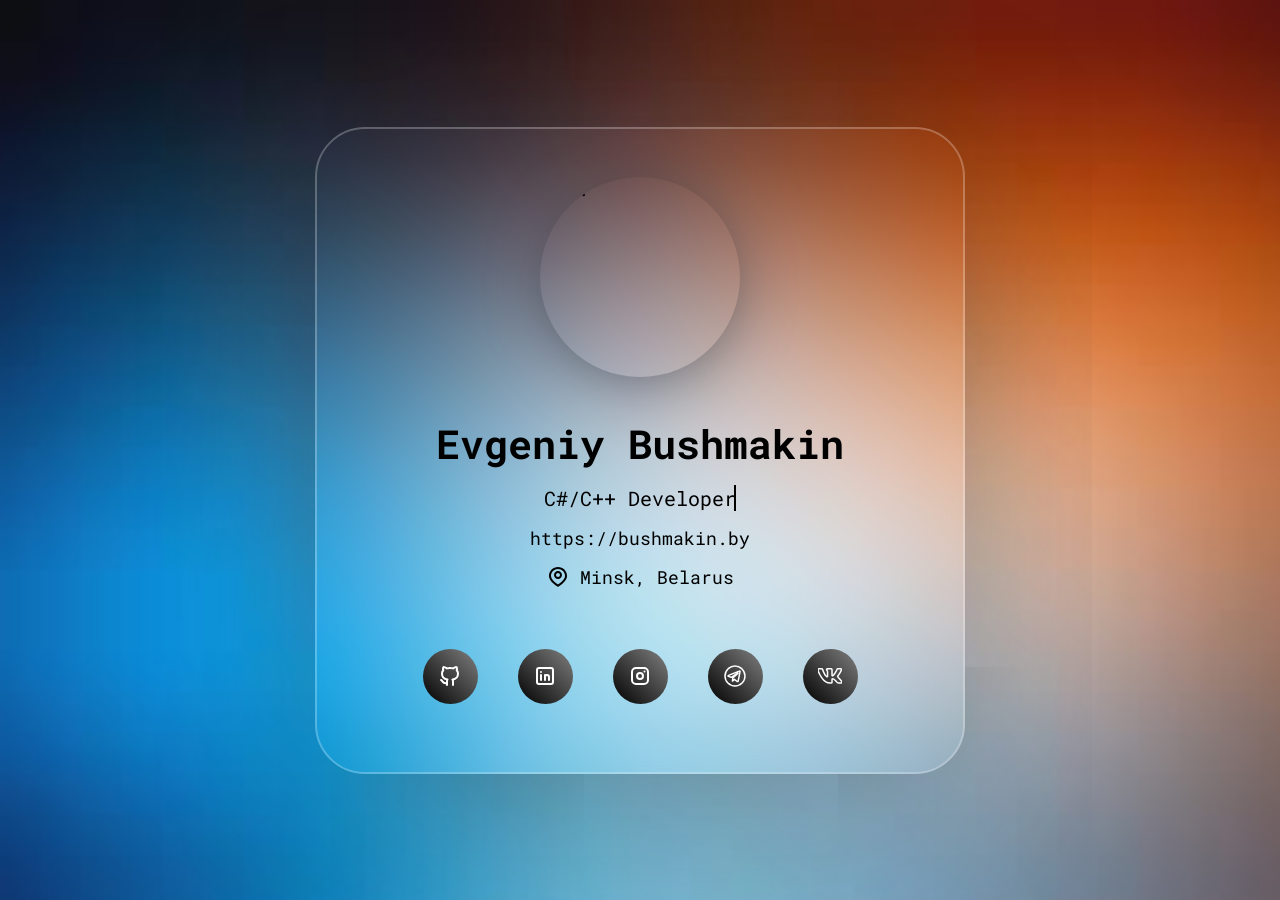
==== index.html @ 01cc4bee "Rename MyPage.html to index.html" ====
<!DOCTYPE html>
<html lang="en">
<head>
    <meta charset="UTF-8">
    <meta http-equiv="X-UA-Compatible" content="IE=edge">
    <meta name="viewport" content="width=device-width, initial-scale=1.0">
    <link rel="stylesheet" href="reset.css">
    <link rel="stylesheet" href="style.css">
    <script src="Scripts/codewarsApi.js"></script>
    <title>Evgeniy Profile</title>
</head>
<body>
    <div id="notification">Имя пользователя скопировано! @EvgexaForblane</div>
        <div class="profile-card">
            <figure class="profile-card__image">
                <img src="https://sun9-56.userapi.com/impf/S1EV42cPylP68w6ofFE7kZJzTpVVm1pBR61wTw/-gTYoeBDWHw.jpg?size=2560x1920&quality=96&sign=3553ef12aa0605942cd1f2903df07ab4&type=album" alt="...">
            </figure>
        <div class="profile-card__description">
                <h1>Evgeniy Bushmakin</h1>
            <div>
                <h2 class="profile-card__description__jobtitle">C#/C++ Developer</h2>
            </div>
            <div>
                <h3><a href ="https://nqaa.by">https://bushmakin.by</a></h3>
            </div>
            <div style="display: flex; align-items: center; gap: 10px; justify-content: center;">
                <svg fill="#000000" width="24px" height="24px" viewBox="0 0 24 24" id="Layer_1" data-name="Layer 1" xmlns="http://www.w3.org/2000/svg"><title>Telegram Glyph</title><path d="M12,2 C16.9705627,2 21,5.98572446 21,10.9023647 C21,14.1558559 18.2776716,17.5957933 12.9482526,21.3431516 L12,22 L11.4277959,21.6050955 C5.85042064,17.7558913 3,14.2315185 3,10.9023647 C3,5.98572446 7.02943725,2 12,2 Z M12,3.97830328 C8.13400675,3.97830328 5,7.07831119 5,10.9023647 C5,13.3048538 7.29671943,16.236445 12,19.5818284 C16.7032806,16.236445 19,13.3048538 19,10.9023647 C19,7.07831119 15.8659932,3.97830328 12,3.97830328 Z M12,6 C14.209139,6 16,7.790861 16,10 C16,12.209139 14.209139,14 12,14 C9.790861,14 8,12.209139 8,10 C8,7.790861 9.790861,6 12,6 Z M12,8 C10.8954305,8 10,8.8954305 10,10 C10,11.1045695 10.8954305,12 12,12 C13.1045695,12 14,11.1045695 14,10 C14,8.8954305 13.1045695,8 12,8 Z"/></svg>
                <span>Minsk, Belarus</span>
            </div>
        </div>

        <div class="profile-card__social">
            <a href="https://github.com/evgeniybushmakin" class="GitHub">
                <svg xmlns="http://www.w3.org/2000/svg" class="icon icon-tabler icon-tabler-brand-github" width="24" height="24" viewBox="0 0 24 24" stroke-width="2" stroke="currentColor" fill="none" stroke-linecap="round" stroke-linejoin="round">
                    <path stroke="none" d="M0 0h24v24H0z" fill="none"></path>
                    <path d="M9 19c-4.3 1.4 -4.3 -2.5 -6 -3m12 5v-3.5c0 -1 .1 -1.4 -.5 -2c2.8 -.3 5.5 -1.4 5.5 -6a4.6 4.6 0 0 0 -1.3 -3.2a4.2 4.2 0 0 0 -.1 -3.2s-1.1 -.3 -3.5 1.3a12.3 12.3 0 0 0 -6.2 0c-2.4 -1.6 -3.5 -1.3 -3.5 -1.3a4.2 4.2 0 0 0 -.1 3.2a4.6 4.6 0 0 0 -1.3 3.2c0 4.6 2.7 5.7 5.5 6c-.6 .6 -.6 1.2 -.5 2v3.5"></path>
                </svg>
            </a>
            <a href="https://www.linkedin.com/in/evgeniy-bushmakin/" class="LinkedIn">
                <svg xmlns="http://www.w3.org/2000/svg" class="icon icon-tabler icon-tabler-brand-linkedin" width="24" height="24" viewBox="0 0 24 24" stroke-width="2" stroke="currentColor" fill="none" stroke-linecap="round" stroke-linejoin="round">
                    <path stroke="none" d="M0 0h24v24H0z" fill="none"></path>
                    <rect x="4" y="4" width="16" height="16" rx="2"></rect>
                    <line x1="8" y1="11" x2="8" y2="16"></line>
                    <line x1="8" y1="8" x2="8" y2="8.01"></line>
                    <line x1="12" y1="16" x2="12" y2="11"></line>
                    <path d="M16 16v-3a2 2 0 0 0 -4 0"></path>
                </svg>
            </a>
            <a href="https://www.instagram.com/evgeniy_bushmakin/" class="Instagram">
                <svg xmlns="http://www.w3.org/2000/svg" class="icon icon-tabler icon-tabler-brand-instagram" width="24" height="24" viewBox="0 0 24 24" stroke-width="2" stroke="currentColor" fill="none" stroke-linecap="round" stroke-linejoin="round">
                    <path stroke="none" d="M0 0h24v24H0z" fill="none"></path>
                    <rect x="4" y="4" width="16" height="16" rx="4"></rect>
                    <circle cx="12" cy="12" r="3"></circle>
                    <line x1="16.5" y1="7.5" x2="16.5" y2="7.501"></line>
                 </svg>
            </a>
            <a id="TelegramName" onclick="showNotification()" class="Telegram">
                <svg xmlns="http://www.w3.org/2000/svg" class="icon icon-tabler icon-tabler-brand-telegram" width="24" height="24" viewBox="0 0 24 24" stroke-width="1.5" stroke="currentColor" fill="none" stroke-linecap="round" stroke-linejoin="round">
                    <path stroke="none" d="M0 0h24v24H0z" fill="none"></path>
                    <path d="M11.99432,2a10,10,0,1,0,10,10A9.99917,9.99917,0,0,0,11.99432,2Zm3.17951,15.15247a.70547.70547,0,0,1-1.002.3515l-2.71467-2.10938L9.71484,17.002a.29969.29969,0,0,1-.285.03894l.334-2.98846.01069.00848.00683-.059s4.885-4.44751,5.084-4.637c.20147-.189.135-.23.135-.23.01147-.23053-.36152,0-.36152,0L8.16632,13.299l-2.69549-.918s-.414-.1485-.453-.475c-.041-.324.46649-.5.46649-.5l10.717-4.25751s.881-.39252.881.25751Z"></path>
                </svg>
                <script src="Scripts/Copy.js"></script>
            </a>
            <a href="https://vk.com/e.bushmakin" class="VK">
                <svg xmlns="http://www.w3.org/2000/svg" class="icon icon-tabler icon-tabler-brand-vk" width="24" height="24" viewBox="0 0 24 24" stroke-width="1.5" stroke="currentColor" fill="none" stroke-linecap="round" stroke-linejoin="round">
                    <path stroke="none" d="M0 0h24v24H0z" fill="none"></path>
                    <path d="m23.456 5.784c-.27.849-.634 1.588-1.09 2.259l.019-.03q-.672 1.12-1.605 2.588-.8 1.159-.847 1.2c-.138.173-.234.385-.267.618l-.001.007c.027.212.125.397.268.535l.4.446q3.21 3.299 3.611 4.548c.035.092.055.198.055.309 0 .194-.062.373-.167.52l.002-.003c-.176.181-.422.293-.694.293-.03 0-.061-.001-.09-.004h.004-2.631c-.001 0-.003 0-.005 0-.337 0-.647-.118-.89-.314l.003.002c-.354-.291-.669-.606-.951-.948l-.009-.012q-.691-.781-1.226-1.315-1.782-1.694-2.63-1.694c-.021-.002-.045-.003-.07-.003-.165 0-.319.051-.446.138l.003-.002c-.104.13-.167.298-.167.479 0 .036.002.07.007.105v-.004c-.027.314-.043.679-.043 1.048 0 .119.002.237.005.355v-.017 1.159c.01.047.016.101.016.156 0 .242-.11.458-.282.601l-.001.001c-.387.177-.839.281-1.316.281-.102 0-.202-.005-.301-.014l.013.001c-1.574-.03-3.034-.491-4.275-1.268l.035.02c-1.511-.918-2.763-2.113-3.717-3.525l-.027-.042c-.906-1.202-1.751-2.56-2.471-3.992l-.07-.154c-.421-.802-.857-1.788-1.233-2.802l-.06-.185c-.153-.456-.264-.986-.31-1.535l-.002-.025q0-.758.892-.758h2.63c.024-.002.052-.003.081-.003.248 0 .477.085.658.228l-.002-.002c.2.219.348.488.421.788l.003.012c.484 1.367.997 2.515 1.587 3.615l-.067-.137c.482.97 1.015 1.805 1.623 2.576l-.023-.031q.8.982 1.248.982c.009.001.02.001.032.001.148 0 .277-.08.347-.2l.001-.002c.074-.19.117-.411.117-.641 0-.049-.002-.098-.006-.146v.006-3.879c-.021-.457-.133-.884-.32-1.267l.008.019c-.124-.264-.273-.492-.45-.695l.003.004c-.164-.164-.276-.379-.311-.619l-.001-.006c0-.17.078-.323.2-.423l.001-.001c.121-.111.283-.178.46-.178h.008 4.146c.022-.003.047-.004.073-.004.195 0 .37.088.486.226l.001.001c.103.188.164.413.164.651 0 .038-.002.075-.005.112v-.005 5.173c-.002.024-.003.052-.003.08 0 .184.051.357.139.504l-.002-.004c.073.108.195.178.333.178h.001c.176-.012.336-.07.471-.162l-.003.002c.272-.187.506-.4.709-.641l.004-.005c.607-.686 1.167-1.444 1.655-2.25l.039-.07c.344-.57.716-1.272 1.053-1.993l.062-.147.446-.892c.155-.446.571-.76 1.06-.76.019 0 .038 0 .057.001h-.003 2.631q1.066 0 .8.981z"></path>
                </svg>
            </a>
        </div>
    </div>
</body>
</html>
---- style.css ----
@import url('https://fonts.googleapis.com/css2?family=Roboto+Mono:ital,wght@0,300;0,700;1,200&display=swap');

#notification {
    display: none;
    position: fixed;
    top: 40px;
    right: 710px;
    padding: 10px;
    background-color: #4CAF50;
    color: white;
    border-radius: 5px;
    box-shadow: 0 0 10px rgba(0, 0, 0, 0.2);
}

body {
    font:18px "Roboto Mono";
    color: black;
    min-height: 100vh;
    padding: 2rem;
    display: grid;
    justify-content: center;
    align-items: center;
}

body::before {
    content: '';
    position: fixed;
    inset: 0;
    z-index: -1;
    pointer-events: none;
    background: url(Images/Background.jpg) no-repeat center;
    background-size: cover;
    animation: backgroundAnimation 40s infinite alternate;
}

.profile-card {
    box-shadow: 0 18px 200px -60px black;
    border-radius: 50px;
    width: 650px;
    position: relative;
    backdrop-filter: blur(15px);
    border: 2px solid #ffffff40;
    padding: 3rem 5rem;
    display: flex;
    flex-direction: column;
    gap: 40px;

    @media  screen and (max-width: 768px) {
        width: auto;
    }

    @media screen and (max-height: 800px){
        height:auto
    }
}

.profile-card__image img {
    margin: auto;
    width: 200px;
    height: 200px;
    border-radius: 50%;
    object-fit: cover;
    display: block;
    box-shadow: 0 10px 60px -10px rgba(13, 28, 39, .5);
    
}

.profile-card__description {
    text-align: center;
    display: flex;
    flex-direction: column;
    gap: 15px;
}

.profile-card__description h1 {
    font-size: 2.5rem;
    font-weight: bold;
}

.profile-card__description h1 + div{
    font-size: 20px;
    display: flex;
    justify-content: center;

}

.profile-card__description__jobtitle {
    width: 16ch;
    white-space: nowrap;
    overflow: hidden;
    border-right: 2px solid black;
    animation: flashing-border 0.75s step-end infinite,
    changing-text 4s steps(16);
}

.profile-card__stats {
    display: flex;
    justify-content: center;
    gap: 80px;

    @media screen and (max-width: 576px){
        gap: 50px;
    }
}

.profile-card__stats > div {
    text-transform: uppercase;
    font-weight: bold;
    letter-spacing: 1px;
    text-align: center;
}

.profile-card__stats > div > *:first-child{
    font-weight: bold;
    letter-spacing: 3px;
    font-size: 2rem;
    margin-bottom: 7px;
}

.profile-card__stats > div > *:last-child{
    font-size: 16px;
    opacity: .7;
}

.profile-card__social{
    display: flex;
    justify-content: center;
    align-items: center;
    flex-wrap: wrap;

}

.profile-card__social a {
    display: inline-flex;
    background: linear-gradient(45deg, black,gray);
    width: 55px;
    height: 55px;
    margin: 20px;
    border-radius: 40px;
    align-items: center;
    justify-content: center;
    color: white;
    position: relative;
    flex-shrink: 0;
    transition: all .2s;



    @media screen and (max-width: 768px) {
        width: 50px;
        height: 50px;
        margin: 10px;
    }
}

@media screen and (min-width: 768px) {
    a:hover{
        transform: scale(1.2) translateY(-5px);
    }
}



@keyframes backgroundAnimation {
    from {
        transform: scale(1);
    }
    to {
        transform: scale(2);
    }
}

@keyframes flashing-border {
    0% {
        border-color:black;
    }
    50% {
        border-color:transparent;
    }
    100% {
        border-color:black;
    }
}

@keyframes changing-text {
    from{
        width: 0;
    }
}
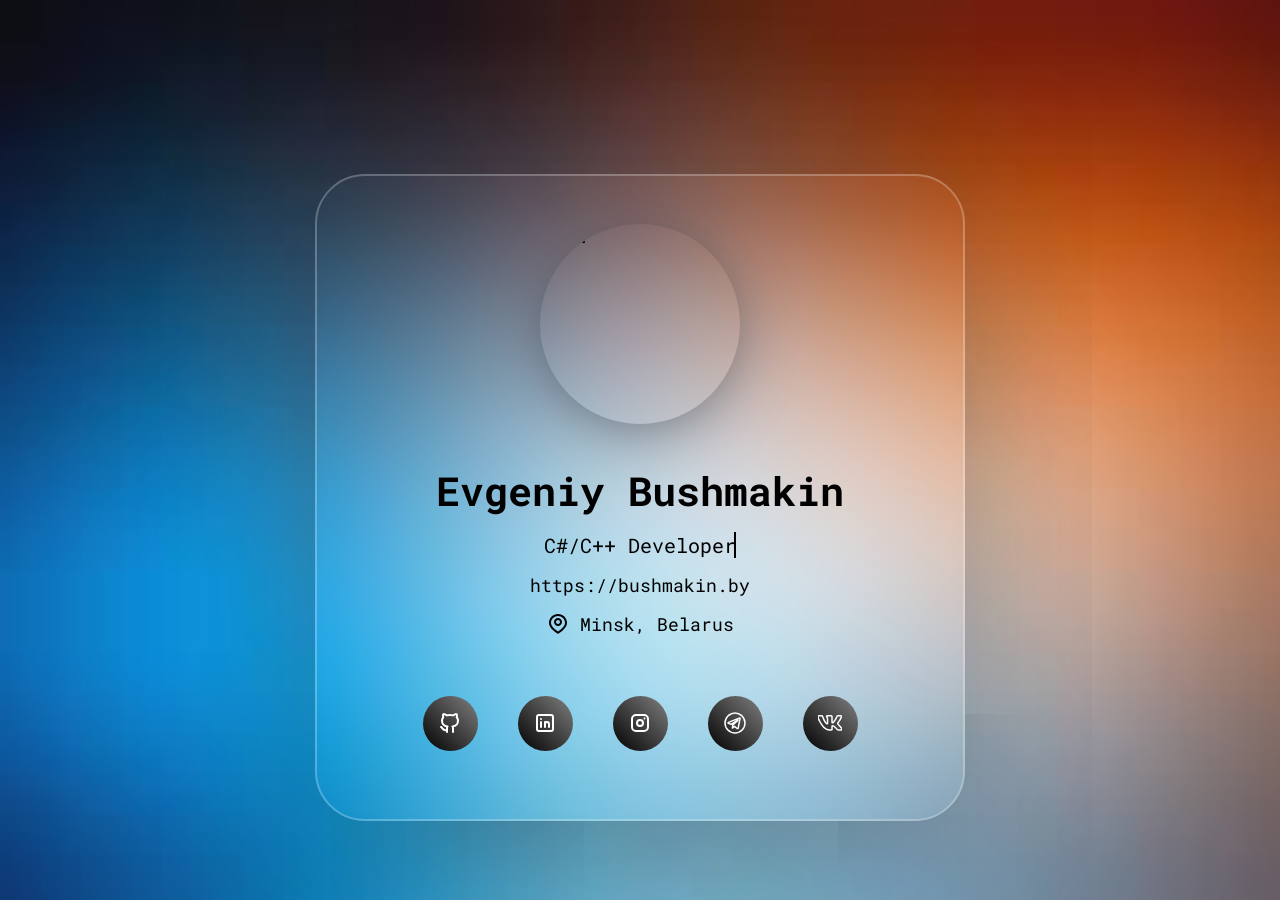
==== commit df45845a: "Update index.html" ====
--- a/index.html
+++ b/index.html
@@ -9,8 +9,9 @@
     <script src="Scripts/codewarsApi.js"></script>
     <title>Evgeniy Profile</title>
 </head>
+<div id="notification">Имя пользователя скопировано! @EvgexaForblane</div>
 <body>
-    <div id="notification">Имя пользователя скопировано! @EvgexaForblane</div>
+    <a onclick="ClosePage()" class="close"></a>
         <div class="profile-card">
             <figure class="profile-card__image">
                 <img src="https://sun9-56.userapi.com/impf/S1EV42cPylP68w6ofFE7kZJzTpVVm1pBR61wTw/-gTYoeBDWHw.jpg?size=2560x1920&quality=96&sign=3553ef12aa0605942cd1f2903df07ab4&type=album" alt="...">
--- a/style.css
+++ b/style.css
@@ -2,9 +2,9 @@
 
 #notification {
     display: none;
-    position: fixed;
     top: 40px;
-    right: 710px;
+    margin-left: auto;
+    margin-right: auto;
     padding: 10px;
     background-color: #4CAF50;
     color: white;
@@ -186,4 +186,4 @@
     from{
         width: 0;
     }
-}+}
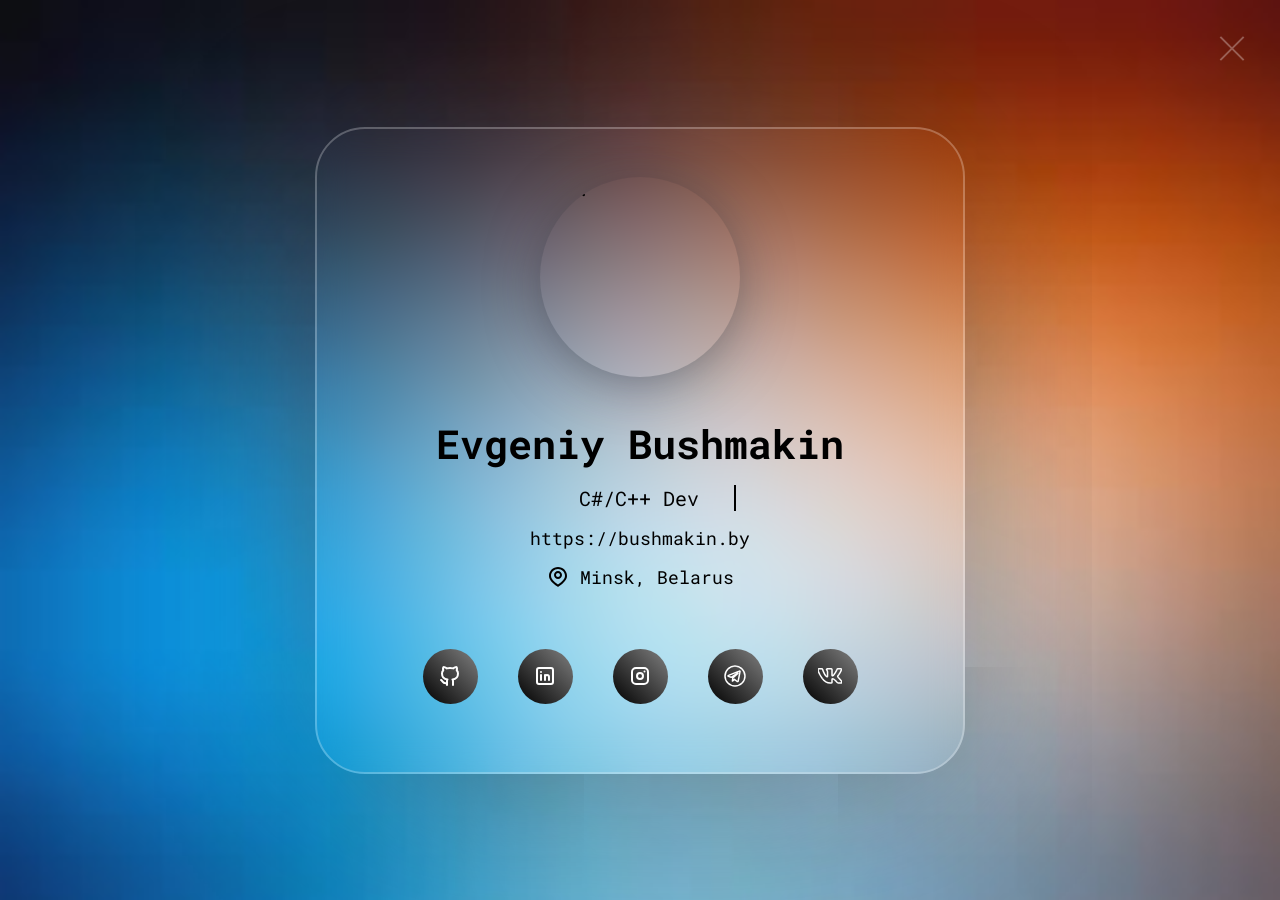
==== commit 70dfcc36: "Fixed string index.html" ====
--- a/index.html
+++ b/index.html
@@ -19,7 +19,7 @@
         <div class="profile-card__description">
                 <h1>Evgeniy Bushmakin</h1>
             <div>
-                <h2 class="profile-card__description__jobtitle">C#/C++ Developer</h2>
+                <h2 class="profile-card__description__jobtitle">C#/C++ Dev</h2>
             </div>
             <div>
                 <h3><a href ="https://nqaa.by">https://bushmakin.by</a></h3>
--- a/style.css
+++ b/style.css
@@ -1,16 +1,47 @@
 @import url('https://fonts.googleapis.com/css2?family=Roboto+Mono:ital,wght@0,300;0,700;1,200&display=swap');
 
 #notification {
+    z-index: 1;
+    font-size: 1rem;
+    font-weight: bold;
     display: none;
-    top: 40px;
-    margin-left: auto;
-    margin-right: auto;
+    position: fixed;
     padding: 10px;
-    background-color: #4CAF50;
+    top: 30px;
     color: white;
-    border-radius: 5px;
+    border: 2px solid rgba(255, 255, 255, 0.251);
     box-shadow: 0 0 10px rgba(0, 0, 0, 0.2);
-}
+    backdrop-filter: blur(15px);
+    border-radius: 8px;
+    left: 50%;
+    transform: translateX(-50%);
+}
+
+.close {
+    position: absolute;
+    right: 32px;
+    top: 32px;
+    width: 32px;
+    height: 32px;
+    opacity: 0.3;
+  }
+  .close:hover {
+    opacity: 1;
+  }
+  .close:before, .close:after {
+    position: absolute;
+    left: 15px;
+    content: ' ';
+    height: 33px;
+    width: 2px;
+    background-color: #ffffff;
+  }
+  .close:before {
+    transform: rotate(45deg);
+  }
+  .close:after {
+    transform: rotate(-45deg);
+  }
 
 body {
     font:18px "Roboto Mono";
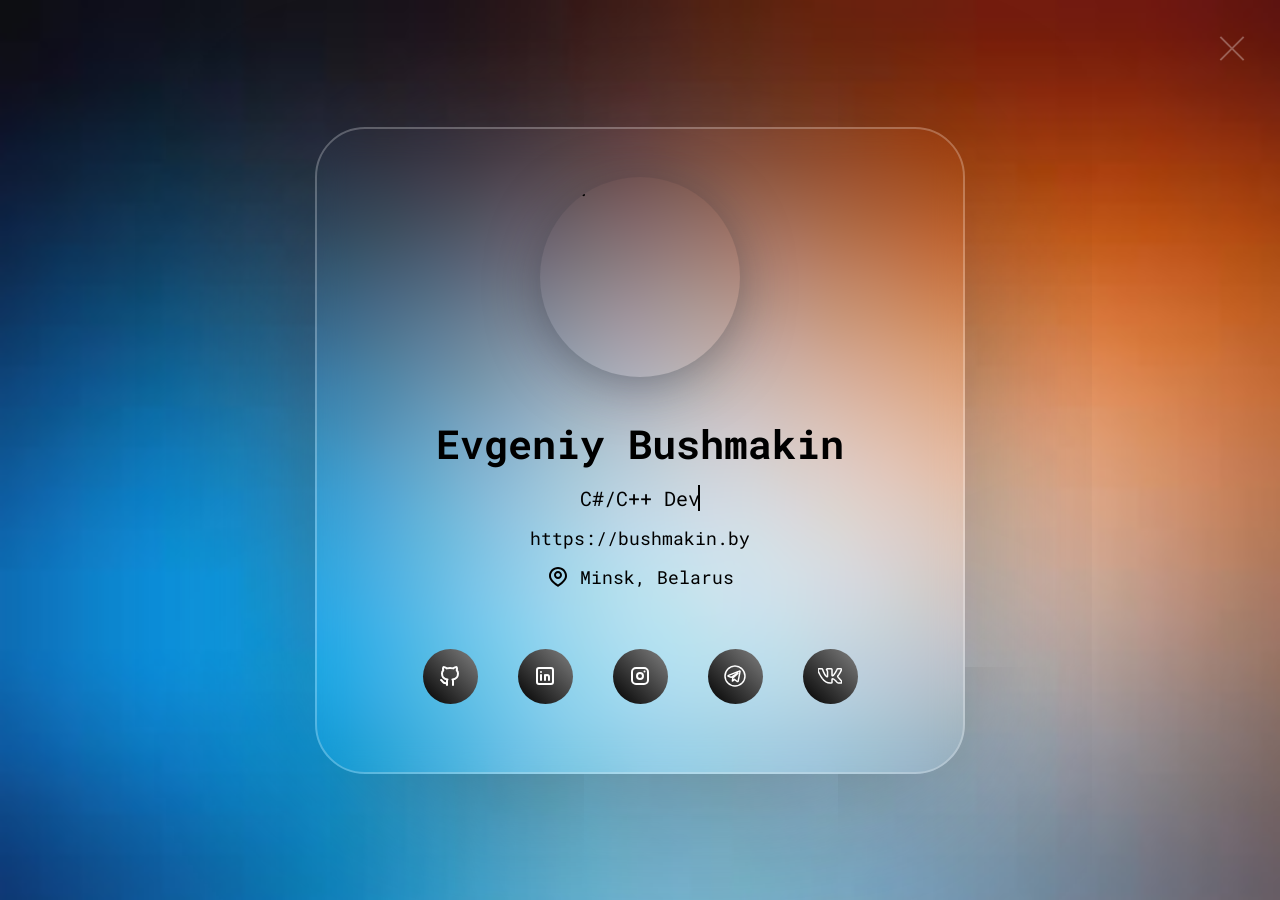
==== commit 1f571be2: "Update index.html" ====
--- a/index.html
+++ b/index.html
@@ -9,7 +9,7 @@
     <script src="Scripts/codewarsApi.js"></script>
     <title>Evgeniy Profile</title>
 </head>
-<div id="notification">Имя пользователя скопировано! @EvgexaForblane</div>
+<div id="notification">Имя пользователя скопировано! @EvgexaFor</div>
 <body>
     <a onclick="ClosePage()" class="close"></a>
         <div class="profile-card">
@@ -22,7 +22,7 @@
                 <h2 class="profile-card__description__jobtitle">C#/C++ Dev</h2>
             </div>
             <div>
-                <h3><a href ="https://nqaa.by">https://bushmakin.by</a></h3>
+                <h3><a href ="https://www.kommunarka.by/">https://bushmakin.by</a></h3>
             </div>
             <div style="display: flex; align-items: center; gap: 10px; justify-content: center;">
                 <svg fill="#000000" width="24px" height="24px" viewBox="0 0 24 24" id="Layer_1" data-name="Layer 1" xmlns="http://www.w3.org/2000/svg"><title>Telegram Glyph</title><path d="M12,2 C16.9705627,2 21,5.98572446 21,10.9023647 C21,14.1558559 18.2776716,17.5957933 12.9482526,21.3431516 L12,22 L11.4277959,21.6050955 C5.85042064,17.7558913 3,14.2315185 3,10.9023647 C3,5.98572446 7.02943725,2 12,2 Z M12,3.97830328 C8.13400675,3.97830328 5,7.07831119 5,10.9023647 C5,13.3048538 7.29671943,16.236445 12,19.5818284 C16.7032806,16.236445 19,13.3048538 19,10.9023647 C19,7.07831119 15.8659932,3.97830328 12,3.97830328 Z M12,6 C14.209139,6 16,7.790861 16,10 C16,12.209139 14.209139,14 12,14 C9.790861,14 8,12.209139 8,10 C8,7.790861 9.790861,6 12,6 Z M12,8 C10.8954305,8 10,8.8954305 10,10 C10,11.1045695 10.8954305,12 12,12 C13.1045695,12 14,11.1045695 14,10 C14,8.8954305 13.1045695,8 12,8 Z"/></svg>
--- a/style.css
+++ b/style.css
@@ -116,12 +116,12 @@
 }
 
 .profile-card__description__jobtitle {
-    width: 16ch;
+    width: 10ch;
     white-space: nowrap;
     overflow: hidden;
     border-right: 2px solid black;
-    animation: flashing-border 0.75s step-end infinite,
-    changing-text 4s steps(16);
+    animation: flashing-border 0.7s step-end infinite,
+    changing-text 4s steps(9);
 }
 
 .profile-card__stats {
